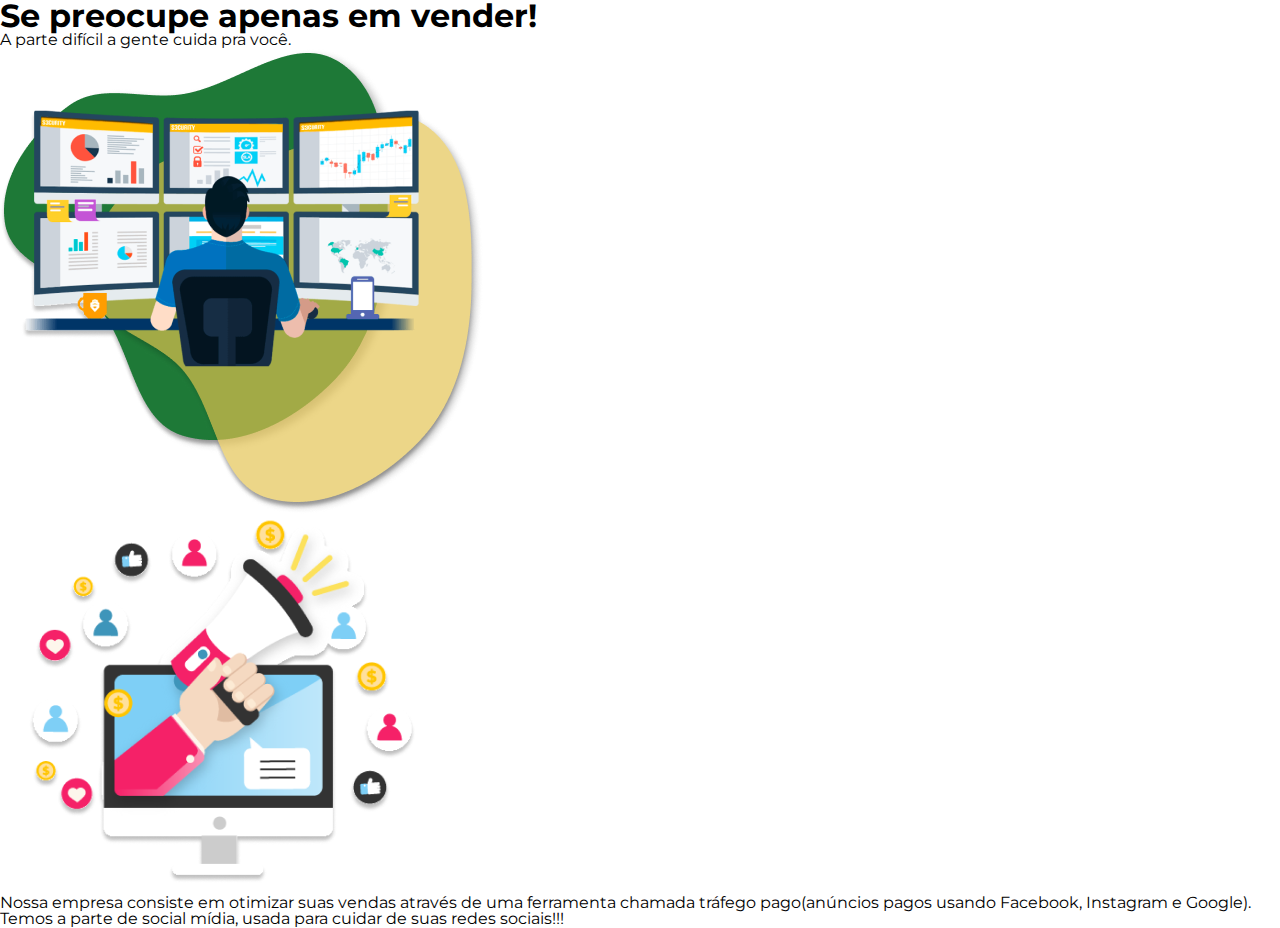
==== index.html @ 1cc40378 "feat: iniciar a base do projeto" ====
<!DOCTYPE html>
<html lang="pt-br">
<head>
    <meta charset="UTF-8">
    <meta http-equiv="X-UA-Compatible" content="IE=edge">
    <meta name="viewport" content="width=device-width, initial-scale=1.0">
    <title>Landing Page</title>
    <link rel="preconnect" href="https://fonts.googleapis.com">
    <link rel="preconnect" href="https://fonts.gstatic.com" crossorigin>
    <link
        href="https://fonts.googleapis.com/css2?family=Montserrat:ital,wght@0,100;0,200;0,300;0,400;0,500;0,600;0,700;0,800;0,900;1,100;1,200;1,300;1,400;1,500;1,600;1,700;1,800;1,900&display=swap"
        rel="stylesheet">
    <link rel="stylesheet" href="css/reset.css">
    <link rel="stylesheet" href="css/index.css">
</head>
<body>
    <main>
        <div>
            <div>
                <h1>Se preocupe apenas em vender!</h1>
                <p>A parte difícil a gente cuida pra você.</p>
            </div>
            <img src="assets/computers/imagem_principal.png" alt="">
        </div>
        <div>
            <img src="assets/computers/computerSocial.png" alt="">
            <p>
                Nossa empresa consiste em otimizar suas vendas através de uma ferramenta chamada tráfego pago(anúncios
                pagos usando Facebook, Instagram e Google).
                Temos a parte de social mídia, usada para cuidar de suas redes sociais!!!
            </p>
        </div>
    </main>
</body>
</html>
---- css/index.css ----
@import url('https://fonts.googleapis.com/css2?family=Montserrat:ital,wght@0,100;0,200;0,300;0,400;0,500;0,600;0,700;0,800;0,900;1,100;1,200;1,300;1,400;1,500;1,600;1,700;1,800;1,900&display=swap');

/* RESET CSS ABAIXO*/
html, body, div, span, applet, object, iframe,
h1, h2, h3, h4, h5, h6, p, blockquote, pre,
a, abbr, acronym, address, big, cite, code,
del, dfn, em, img, ins, kbd, q, s, samp,
small, strike, strong, sub, sup, tt, var,
b, u, i, center,
dl, dt, dd, ol, ul, li,
fieldset, form, label, legend,
table, caption, tbody, tfoot, thead, tr, th, td,
article, aside, canvas, details, embed, 
figure, figcaption, footer, header, hgroup, 
menu, nav, output, ruby, section, summary,
time, mark, audio, video {
	margin: 0;
	padding: 0;
	border: 0;
}
article, aside, details, figcaption, figure, 
footer, header, hgroup, menu, nav, section {
	display: block;
}
body {
	line-height: 1;
}
ol, ul {
	list-style: none;
}
blockquote, q {
	quotes: none;
}
blockquote:before, blockquote:after,
q:before, q:after {
	content: '';
	content: none;
}
table {
	border-collapse: collapse;
	border-spacing: 0;
}
/* RESET CSS ACIMA*/

* {
    font-family: 'montserrat', sans-serif;
}
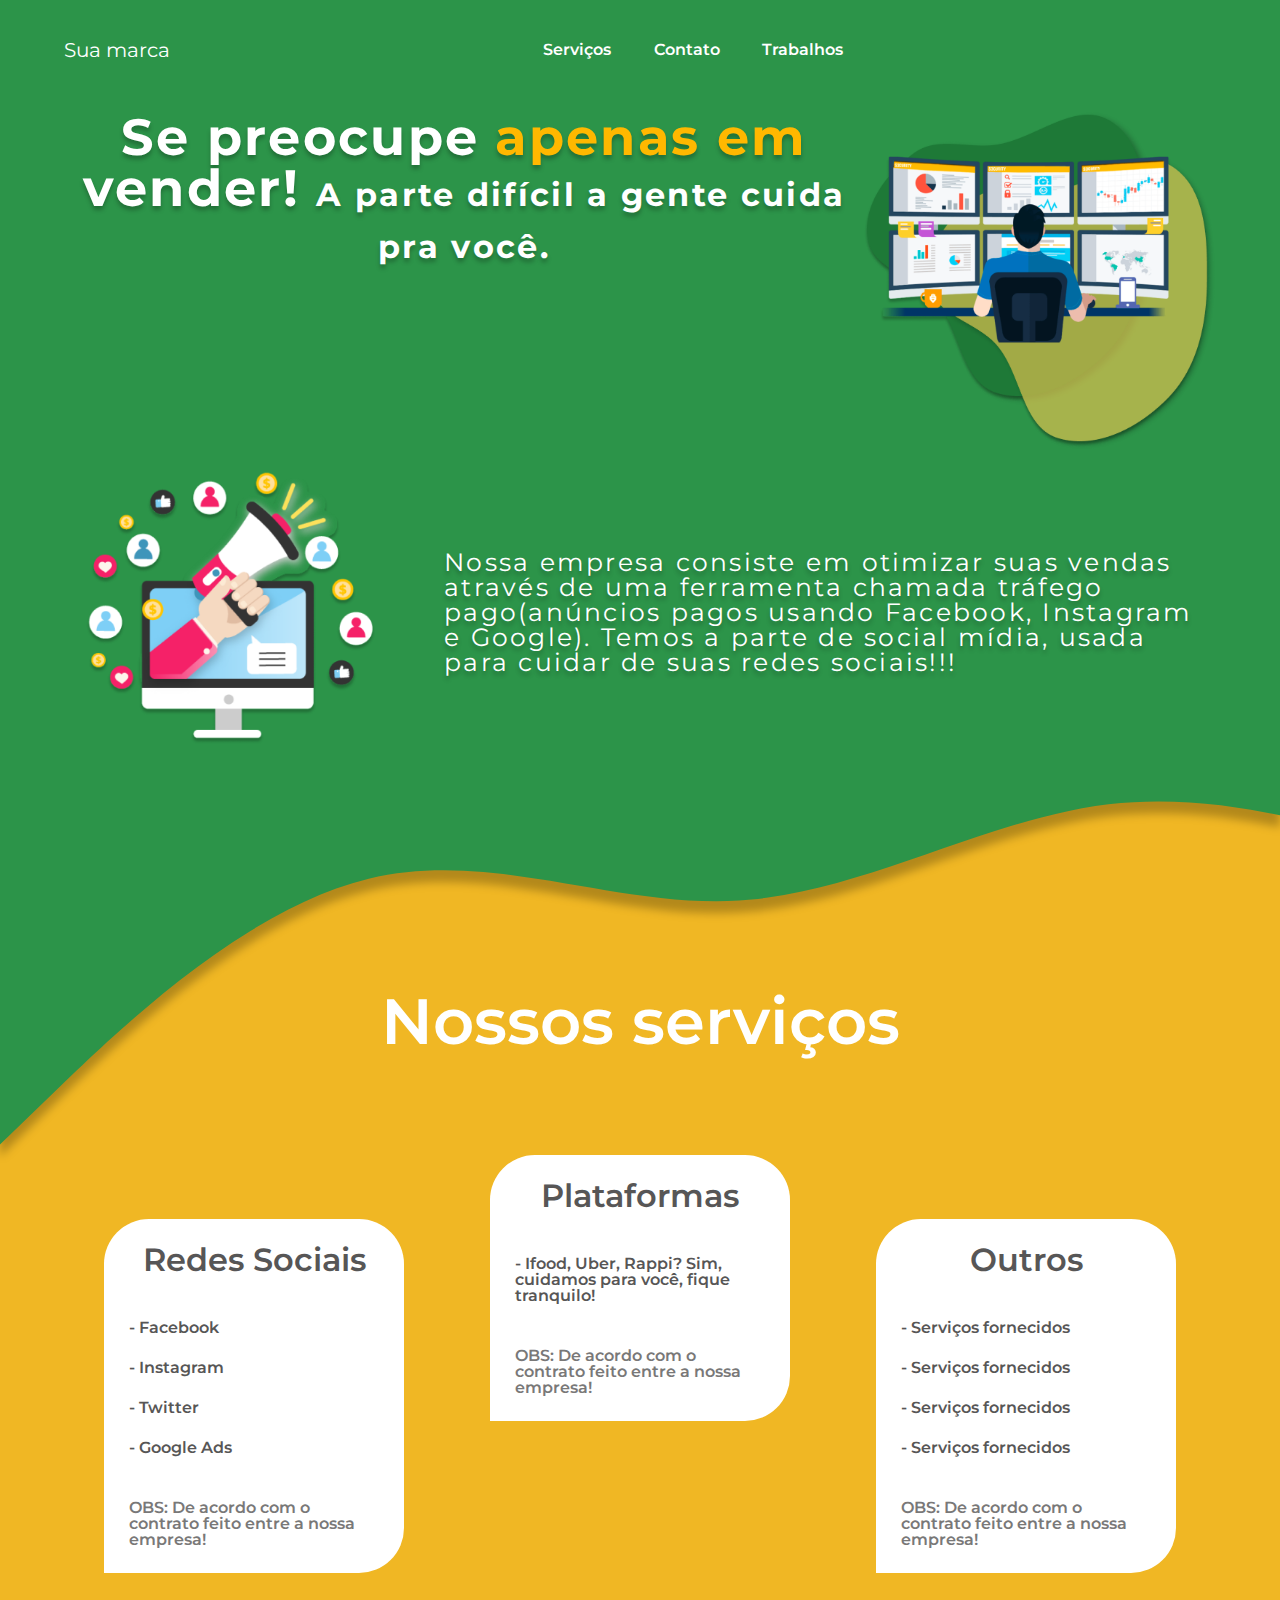
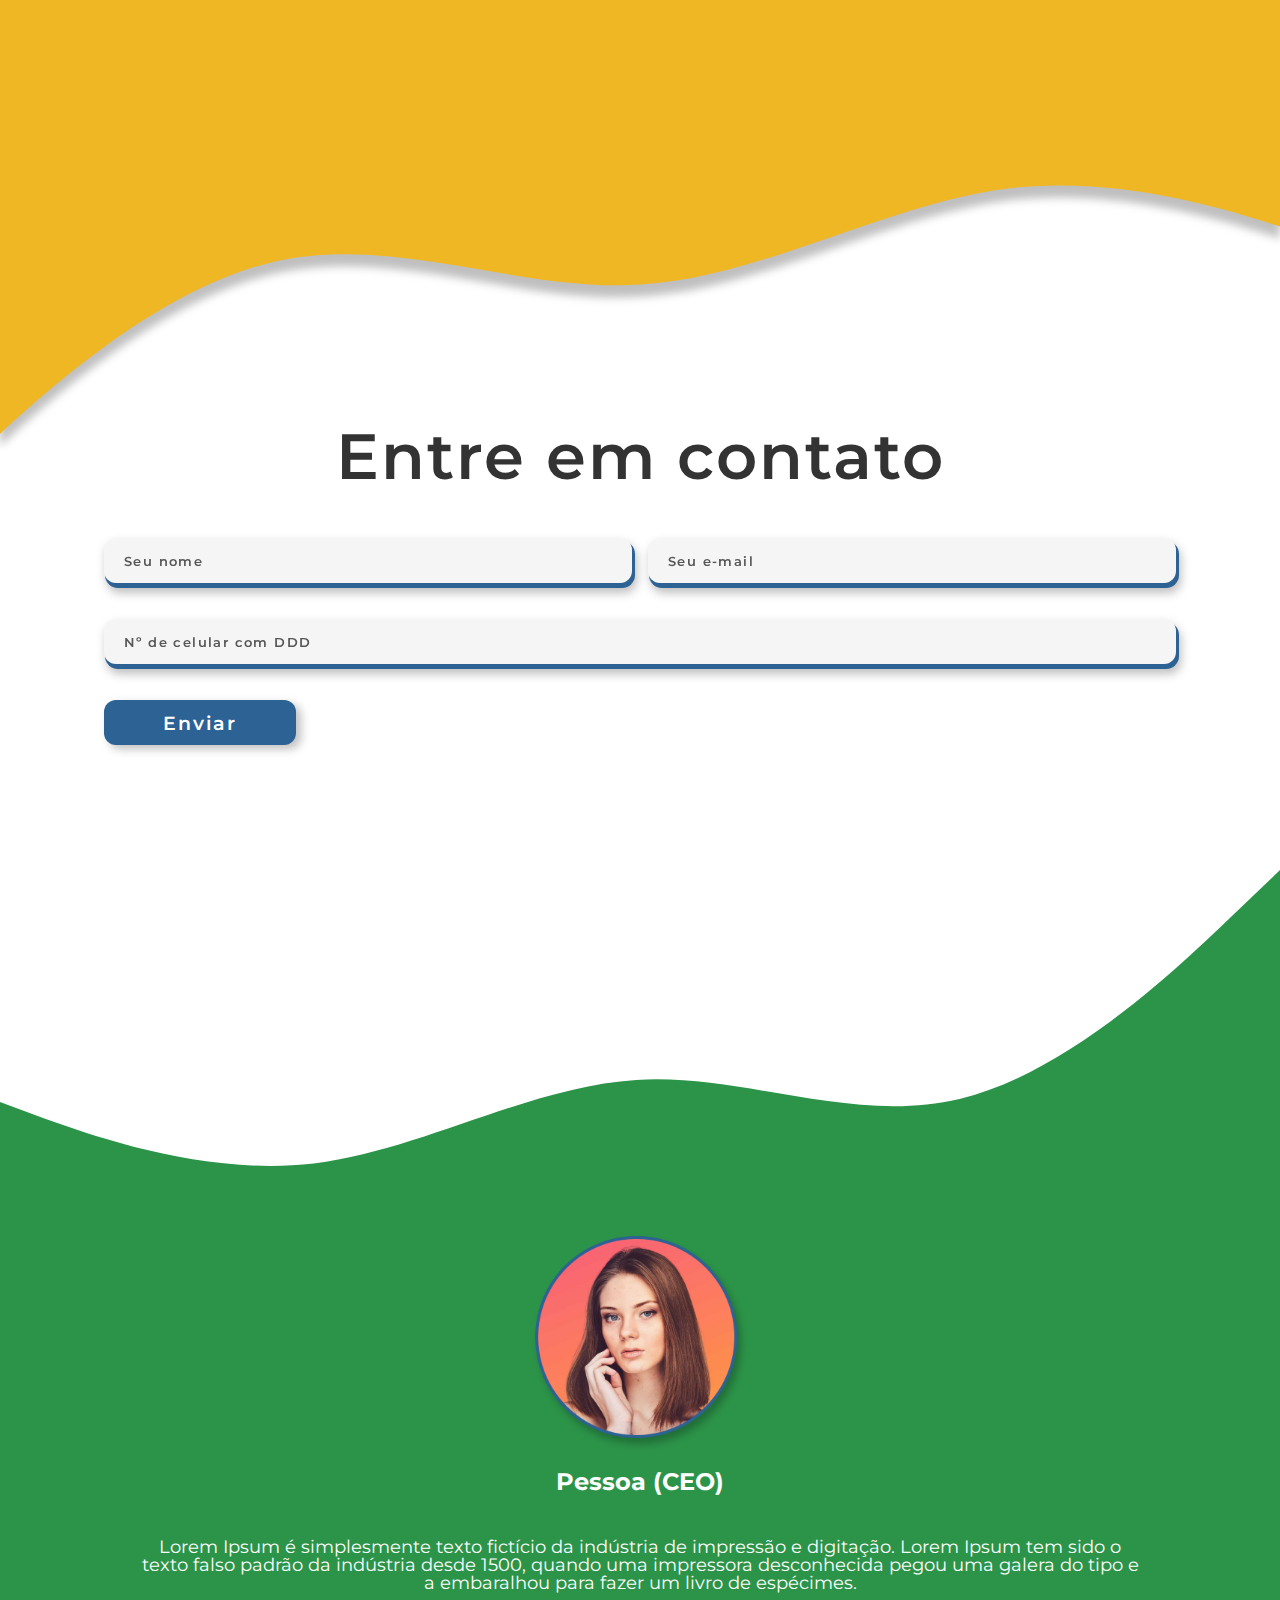
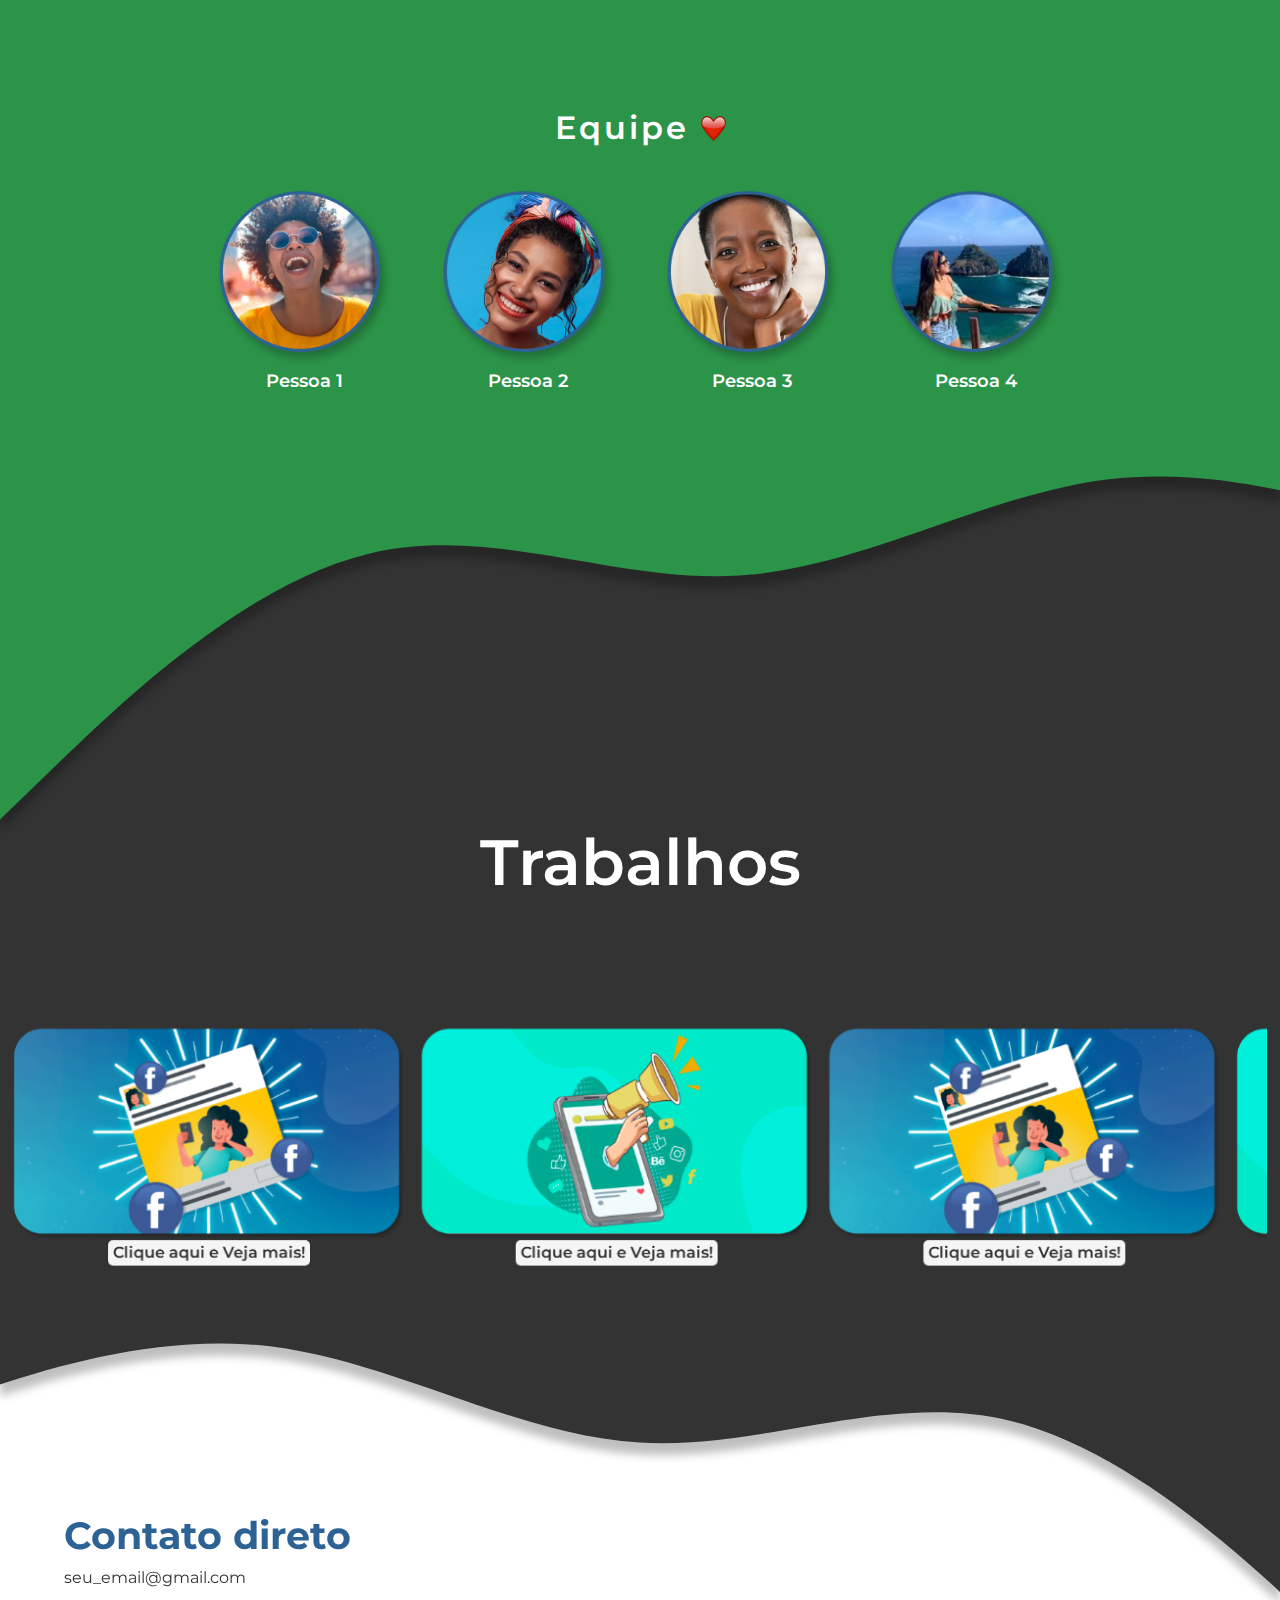
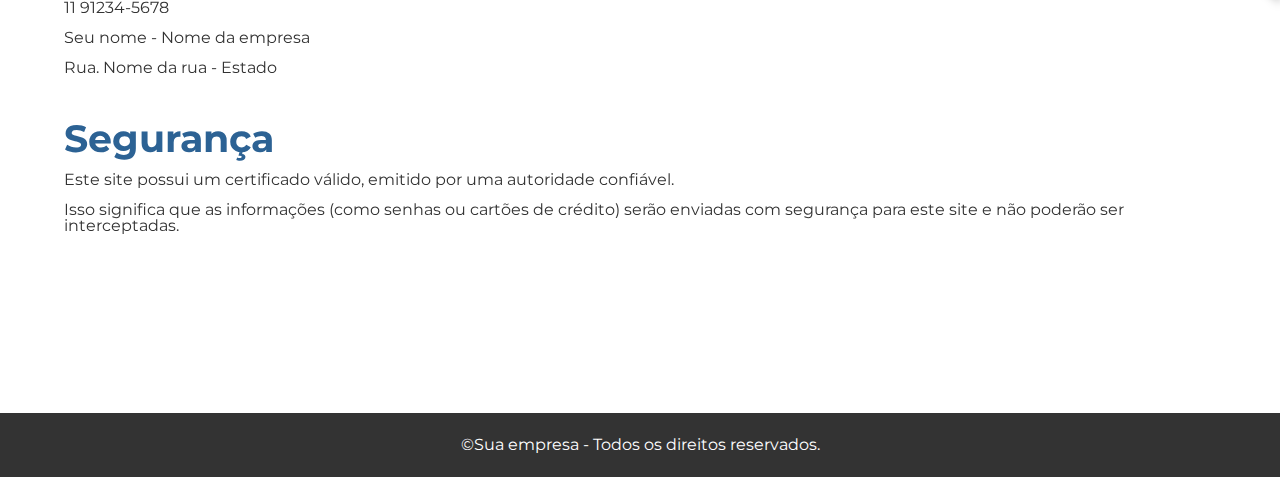
==== commit 8540071f: "todo o projeto" ====
--- a/index.html
+++ b/index.html
@@ -10,26 +10,232 @@
     <link
         href="https://fonts.googleapis.com/css2?family=Montserrat:ital,wght@0,100;0,200;0,300;0,400;0,500;0,600;0,700;0,800;0,900;1,100;1,200;1,300;1,400;1,500;1,600;1,700;1,800;1,900&display=swap"
         rel="stylesheet">
-    <link rel="stylesheet" href="css/reset.css">
     <link rel="stylesheet" href="css/index.css">
 </head>
 <body>
-    <main>
-        <div>
-            <div>
-                <h1>Se preocupe apenas em vender!</h1>
-                <p>A parte difícil a gente cuida pra você.</p>
-            </div>
-            <img src="assets/computers/imagem_principal.png" alt="">
-        </div>
-        <div>
-            <img src="assets/computers/computerSocial.png" alt="">
-            <p>
-                Nossa empresa consiste em otimizar suas vendas através de uma ferramenta chamada tráfego pago(anúncios
-                pagos usando Facebook, Instagram e Google).
-                Temos a parte de social mídia, usada para cuidar de suas redes sociais!!!
+    <header class='header'>
+        <nav class='navBar'>
+            <p style='font-size: 20px;'>Sua marca</p>
+            <ul>
+                <li>Serviços</li>
+                <li>Contato</li>
+                <li>Trabalhos</li>
+            </ul>
+            <div></div>
+        </nav>
+        <div class='container'>
+            <div class='headerTxt1'>
+                <div style='max-width: 800px;'>
+                    <h1>Se preocupe
+                        <span class='textYellow'>
+                            apenas em
+                        </span>
+                        vender!
+                        <span style='font-size: 2.5vw;'>
+                            A parte difícil a gente cuida pra você.
+                        </span>
+                    </h1>
+                </div>
+                <div style='min-width: 330px;'>
+                    <img src="assets/others/imagem_principal.png" alt="">
+                </div>
+            </div>
+            <div class='headerTxt2'>
+                <div style='min-width: 330px;'>
+                    <img src="assets/others/computerSocial.png" alt="">
+                </div>
+
+                <p style='max-width: 800px;'>
+                    Nossa empresa consiste em otimizar suas vendas através de uma ferramenta chamada tráfego
+                    pago(anúncios
+                    pagos usando Facebook, Instagram e Google).
+                    Temos a parte de social mídia, usada para cuidar de suas redes sociais!!!
+                </p>
+            </div>
+        </div>
+    </header>
+
+    <main class='services'>
+        <div class='spacer layer1'></div>
+        <div class='container servicesContainer'>
+            <h1 style='font-weight: 600; font-size: 5vw;'>Nossos serviços</h1>
+            <div class='cardsContainer'>
+                <div class='cardServices cardServicesLeft'>
+                    <div class='cardServicesTitle'>
+                        <h1>Redes Sociais</h1>
+                    </div>
+                    <div class='cardServicesMultiTexts'>
+                        <p>- Facebook</p>
+                        <p>- Instagram</p>
+                        <p>- Twitter</p>
+                        <p>- Google Ads</p>
+                    </div>
+                    <p class='textGrayBoulder'>OBS: De acordo com o contrato feito entre a nossa empresa!</p>
+                </div>
+                <div class='cardServices cardServiceTop'>
+                    <div class='cardServicesTitle'>
+                        <h1>Plataformas</h1>
+                    </div>
+                    <div>
+                        <p>- Ifood, Uber, Rappi? Sim, cuidamos para você, fique tranquilo!</p>
+                    </div>
+                    <p class='textGrayBoulder'>OBS: De acordo com o contrato feito entre a nossa empresa!</p>
+                </div>
+                <div class='cardServices cardServicesLeft'>
+                    <div class='cardServicesTitle'>
+                        <h1>Outros</h1>
+                    </div>
+                    <div class='cardServicesMultiTexts'>
+                        <p>- Serviços fornecidos</p>
+                        <p>- Serviços fornecidos</p>
+                        <p>- Serviços fornecidos</p>
+                        <p>- Serviços fornecidos</p>
+                    </div>
+                    <p class='textGrayBoulder'>OBS: De acordo com o contrato feito entre a nossa empresa!</p>
+                </div>
+            </div>
+        </div>
+    </main>
+
+    <section class='contact'>
+        <div class='spacer layer2'></div>
+        <div class='container'>
+            <div class='contactContainer'>
+                <h1 style='font-size: 5vw; letter-spacing: 2px;'>Entre em contato</h1>
+                <div class='contactInputContainer'>
+                    <div style='display: flex; gap: 16px; width: 100%;'>
+                        <input type="text" placeholder='Seu nome'>
+                        <input type="text" placeholder='Seu e-mail'>
+                    </div>
+                    <input type="text" placeholder='Nº de celular com DDD'>
+                </div>
+                <div class='buttonContactDiv'>
+                    <button>Enviar</button>
+                </div>
+            </div>
+        </div>
+        <div class='spacer layer3'></div>
+    </section>
+
+    <section style='background-color: #2C9449;' class='team'>
+        <div class='CEOTeamContainer container'>
+            <div class='CEOImgContainer'>
+                <div style='min-width: 150px;'>
+                    <img class='CEOImg' src="assets/persons/CEO.png" alt="">
+                </div>
+                <h2>Pessoa (CEO)</h2>
+            </div>
+            <p style='max-width: 1000px; text-align: center;'>
+                Lorem Ipsum é simplesmente texto fictício da indústria
+                de impressão e digitação. Lorem Ipsum tem sido o texto
+                falso padrão da indústria desde 1500, quando uma impressora
+                desconhecida pegou uma galera do tipo e a embaralhou
+                para fazer um livro de espécimes.
             </p>
         </div>
-    </main>
+
+        <div class='teamPersonsContainer'>
+            <div style='display: flex; gap: 12px; justify-content: center;'>
+                <h1 style='font-weight: 600; letter-spacing: 3px;'>Equipe</h1>
+                <div class='heart'></div>
+            </div>
+            <div class='teamPersonWrap'>
+                <div class='personTeam'>
+                    <img src="assets/persons/person1.png" alt="">
+                    <p>Pessoa 1</p>
+                </div>
+                <div class='personTeam'>
+                    <img src="assets/persons/person2.png" alt="">
+                    <p>Pessoa 2</p>
+                </div>
+                <div class='personTeam'>
+                    <img src="assets/persons/person3.png" alt="">
+                    <p>Pessoa 3</p>
+                </div>
+                <div class='personTeam'>
+                    <img src="assets/persons/person4.png" alt="">
+                    <p>Pessoa 4</p>
+                </div>
+
+            </div>
+        </div>
+    </section>
+
+    <section class='jobs'>
+        <div class='spacer layer1'></div>
+        <h1 style='font-weight: 600; font-size: 5vw; margin-bottom: 8vw;'>Trabalhos</h1>
+        <div id='sliderJobs' class='sliderJobs'>
+            <div class='sliderItem'>
+                <img src="assets/slider/Rectangle1.png" alt="">
+                <a href="">Clique aqui e Veja mais!</a>
+            </div>
+            <div class='sliderItem'>
+                <img src="assets/slider/Rectangle2.png" alt="">
+                <a href="">Clique aqui e Veja mais!</a>
+            </div>
+            <div class='sliderItem'>
+                <img src="assets/slider/Rectangle1.png" alt="">
+                <a href="">Clique aqui e Veja mais!</a>
+            </div>
+            <div class='sliderItem'>
+                <img src="assets/slider/Rectangle2.png" alt="">
+                <a href="">Clique aqui e Veja mais!</a>
+            </div>
+            <div class='sliderItem'>
+                <img src="assets/slider/Rectangle1.png" alt="">
+                <a href="">Clique aqui e Veja mais!</a>
+            </div>
+            <div class='sliderItem'>
+                <img src="assets/slider/Rectangle2.png" alt="">
+                <a href="">Clique aqui e Veja mais!</a>
+            </div>
+            <div class='sliderItem'>
+                <img src="assets/slider/Rectangle1.png" alt="">
+                <a href="">Clique aqui e Veja mais!</a>
+            </div>
+            <div class='sliderItem'>
+                <img src="assets/slider/Rectangle2.png" alt="">
+                <a href="">Clique aqui e Veja mais!</a>
+            </div>
+            <div class='sliderItem'>
+                <img src="assets/slider/Rectangle1.png" alt="">
+                <a href="">Clique aqui e Veja mais!</a>
+            </div>
+            <div class='sliderItem'>
+                <img src="assets/slider/Rectangle2.png" alt="">
+                <a href="">Clique aqui e Veja mais!</a>
+            </div>
+        </div>
+    </section>
+
+    <section class='companyContact'>
+        <div class='spacer layer4'></div>
+        <div class='companyContactWrap'>
+            <div class='contactDirectWrapper'>
+                <h1>Contato direto</h1>
+                <p>seu_email@gmail.com</p>
+                <p>11 91234-5678</p>
+                <p>Seu nome - Nome da empresa</p>
+                <p>Rua. Nome da rua - Estado</p>
+            </div>
+
+            <div class='contactSecurity'>
+                <h1>Segurança</h1>
+                <p>
+                    Este site possui um certificado válido,
+                    emitido por uma autoridade confiável.
+                </p>
+                <p>
+                    Isso significa que as informações (como senhas ou cartões de crédito)
+                    serão enviadas com segurança para este site e não poderão ser interceptadas.
+                </p>
+            </div>
+        </div>
+    </section>
+
+    <footer>
+        <p>©Sua empresa - Todos os direitos reservados.</p>
+    </footer>
+    <script src="./js/index.js"></script>
 </body>
 </html>--- a/css/index.css
+++ b/css/index.css
@@ -1,47 +1,672 @@
 @import url('https://fonts.googleapis.com/css2?family=Montserrat:ital,wght@0,100;0,200;0,300;0,400;0,500;0,600;0,700;0,800;0,900;1,100;1,200;1,300;1,400;1,500;1,600;1,700;1,800;1,900&display=swap');
 
 /* RESET CSS ABAIXO*/
-html, body, div, span, applet, object, iframe,
-h1, h2, h3, h4, h5, h6, p, blockquote, pre,
-a, abbr, acronym, address, big, cite, code,
-del, dfn, em, img, ins, kbd, q, s, samp,
-small, strike, strong, sub, sup, tt, var,
-b, u, i, center,
-dl, dt, dd, ol, ul, li,
-fieldset, form, label, legend,
-table, caption, tbody, tfoot, thead, tr, th, td,
-article, aside, canvas, details, embed, 
-figure, figcaption, footer, header, hgroup, 
-menu, nav, output, ruby, section, summary,
-time, mark, audio, video {
-	margin: 0;
-	padding: 0;
-	border: 0;
-}
-article, aside, details, figcaption, figure, 
-footer, header, hgroup, menu, nav, section {
-	display: block;
-}
+html,
+body,
+div,
+span,
+applet,
+object,
+iframe,
+h1,
+h2,
+h3,
+h4,
+h5,
+h6,
+p,
+blockquote,
+pre,
+a,
+abbr,
+acronym,
+address,
+big,
+cite,
+code,
+del,
+dfn,
+em,
+img,
+ins,
+kbd,
+q,
+s,
+samp,
+small,
+strike,
+strong,
+sub,
+sup,
+tt,
+var,
+b,
+u,
+i,
+center,
+dl,
+dt,
+dd,
+ol,
+ul,
+li,
+fieldset,
+form,
+label,
+legend,
+table,
+caption,
+tbody,
+tfoot,
+thead,
+tr,
+th,
+td,
+article,
+aside,
+canvas,
+details,
+embed,
+figure,
+figcaption,
+footer,
+header,
+hgroup,
+menu,
+nav,
+output,
+ruby,
+section,
+summary,
+time,
+mark,
+audio,
+video {
+    margin: 0;
+    padding: 0;
+    border: 0;
+}
+
+article,
+aside,
+details,
+figcaption,
+figure,
+footer,
+header,
+hgroup,
+menu,
+nav,
+section {
+    display: block;
+}
+
 body {
-	line-height: 1;
-}
-ol, ul {
-	list-style: none;
-}
-blockquote, q {
-	quotes: none;
-}
-blockquote:before, blockquote:after,
-q:before, q:after {
-	content: '';
-	content: none;
-}
+    line-height: 1;
+}
+
+ol,
+ul {
+    list-style: none;
+}
+
+blockquote,
+q {
+    quotes: none;
+}
+
+blockquote:before,
+blockquote:after,
+q:before,
+q:after {
+    content: '';
+    content: none;
+}
+
 table {
-	border-collapse: collapse;
-	border-spacing: 0;
-}
+    border-collapse: collapse;
+    border-spacing: 0;
+}
+
 /* RESET CSS ACIMA*/
 
 * {
     font-family: 'montserrat', sans-serif;
-}
+    /* text-shadow: 0px 4px 4px rgba(0, 0, 0, 0.25); */
+}
+
+:root {
+    --seaGreen: #2C9449;
+    --beer: #F0B724;
+    --selectiveYellow: #FFB800;
+    --davyGrey: #575656;
+    --darkGrey: #333333;
+    --boulder: #797878;
+    --ironSideGray: #666666;
+    --duskBlue: #2C6294;
+    --duskBlueHover: #629cd2;
+    --whiteSmoke: #F5F5F5;
+}
+
+.textYellow {
+    color: var(--selectiveYellow);
+}
+
+.textGrayBoulder {
+    color: var(--boulder);
+}
+
+.container {
+    max-width: 1200px;
+    width: 100%;
+    margin: 0 auto;
+}
+
+/* LAYERS*/
+.spacer {
+    aspect-ratio: 960/300;
+    position: relative;
+    top: -10px;
+    width: 100%;
+    background-repeat: no-repeat;
+    background-position: center;
+    background-size: cover;
+    filter: drop-shadow(0px 12px 4px rgba(0, 0, 0, 0.25));
+}
+
+.layer1 {
+    background-image: url('../assets/waves/waveGreen.svg');
+}
+
+.layer2 {
+    background-image: url('../assets/waves/waveYellow.svg');
+}
+
+.layer3 {
+    background-image: url('../assets/waves/waveGreenBottom.svg');
+    filter: none;
+    top: 10px;
+    aspect-ratio: 1120/300;
+}
+
+.layer4 {
+    background-image: url('../assets/waves/waveBlack.svg');
+}
+
+/* LAYERS */
+
+/* HEADER */
+.header {
+    position: relative;
+    display: flex;
+    flex-direction: column;
+    align-items: center;
+    min-height: 400px;
+    padding: 40px 5vw 0px 5vw;
+    background-color: var(--seaGreen);
+    color: white;
+}
+
+.navBar {
+    display: flex;
+    width: 100%;
+    justify-content: space-between;
+    align-items: center;
+    padding-bottom: 4vw;
+    gap: 16px;
+}
+
+.navBar ul {
+    display: flex;
+    align-items: center;
+    justify-content: space-between;
+    font-weight: 600;
+    max-width: 300px;
+    width: 100%;
+    gap: 16px;
+}
+
+.headerTxt1 {
+    font-size: 2vw;
+    font-weight: 700;
+    text-align: center;
+    margin-bottom: 1rem;
+    width: 100%;
+    display: flex;
+    letter-spacing: 0.09em;
+    justify-content: space-between;
+    text-shadow: 0px 4px 4px rgba(0, 0, 0, 0.25);
+
+}
+
+.headerTxt1 img {
+    width: 100%;
+    max-width: 1000px;
+    height: auto;
+}
+
+.headerTxt2 {
+    display: flex;
+    font-size: 25px;
+    letter-spacing: 0.09em;
+    align-items: center;
+    justify-content: space-between;
+    font-style: normal;
+    font-weight: 400;
+    gap: 50px;
+    text-shadow: 0px 4px 4px rgba(0, 0, 0, 0.25);
+}
+
+.headerTxt2 img {
+    width: 100%;
+    max-width: 400px;
+    height: auto;
+}
+
+/* HEADER */
+
+/* SERVICES */
+.services {
+    position: relative;
+    display: flex;
+    flex-direction: column;
+    align-items: center;
+    min-height: 400px;
+    background-color: var(--beer);
+    color: white;
+}
+
+.servicesContainer {
+    position: relative;
+    top: -13vw;
+    display: flex;
+    flex-direction: column;
+    align-items: center;
+    justify-content: center;
+    box-sizing: border-box;
+    padding: 0px 5vw 0px 5vw;
+}
+
+.cardsContainer {
+    display: flex;
+    justify-content: space-between;
+    width: 100%;
+    padding-top: 13vw;
+    gap: 16px;
+}
+
+.cardServices {
+    background-color: #ffff;
+    color: var(--davyGrey);
+    font-weight: 600;
+    gap: 44px;
+    height: 100%;
+    box-sizing: border-box;
+    padding: 25px;
+    max-width: 300px;
+    width: 100%;
+    border-radius: 45px 45px 45px 0px;
+    display: flex;
+    flex-direction: column;
+}
+
+.cardServicesTitle {
+    display: flex;
+    align-items: center;
+    justify-content: center;
+}
+
+.cardServiceTop {
+    position: relative;
+    top: -5vw;
+}
+
+.cardServicesMultiTexts {
+    display: flex;
+    flex-direction: column;
+    gap: 24px;
+}
+
+.cardServices h1 {
+    font-weight: 600;
+}
+
+/* SERVICES */
+
+/* CONTACT */
+.contact {
+    position: relative;
+    display: flex;
+    flex-direction: column;
+    align-items: center;
+    min-height: 400px;
+}
+
+.contact h1 {
+    font-weight: 600;
+    color: var(--darkGrey);
+}
+
+.contactContainer {
+    position: relative;
+    top: -9vw;
+    display: flex;
+    flex-direction: column;
+    align-items: center;
+    justify-content: center;
+    box-sizing: border-box;
+    width: 100%;
+    padding: 0px 5vw 0px 5vw;
+}
+
+.contactInputContainer input {
+    height: 45px;
+    width: 100%;
+    background-color: var(--whiteSmoke);
+    padding: 0px 20px;
+    border-radius: 12px;
+    border: none;
+    box-sizing: border-box;
+    box-shadow: 2px 4px 0px 1px var(--duskBlue);
+    filter: drop-shadow(2px 5px 5px rgba(0, 0, 0, 0.25));
+    outline: none;
+}
+
+.contactInputContainer input::placeholder {
+    color: var(--davyGrey);
+    font-weight: 600;
+    letter-spacing: 1.4px;
+}
+
+.contactInputContainer {
+    display: flex;
+    flex-direction: column;
+    justify-content: space-between;
+    gap: 36px;
+    width: 100%;
+    padding-top: 50px;
+}
+
+.buttonContactDiv button {
+    height: 45px;
+    width: 15vw;
+    background-color: var(--duskBlue);
+    border-radius: 12px;
+    border: none;
+    min-width: 150px;
+    color: white;
+    font-weight: 600;
+    font-size: 1.2rem;
+    letter-spacing: 0.1em;
+    box-shadow: 5px 4px 10px rgba(0, 0, 0, 0.25);
+    cursor: pointer;
+    transition: 0.3s ease-in-out;
+}
+
+.buttonContactDiv button:hover {
+    background-color: var(--duskBlueHover);
+}
+
+.buttonContactDiv {
+    display: flex;
+    width: 100%;
+    justify-content: flex-start;
+    align-items: flex-start;
+    margin-top: 36px;
+}
+
+/* CONTACT */
+
+/* TEAM */
+
+.team {
+    color: white;
+}
+
+.CEOTeamContainer {
+    display: flex;
+    justify-content: center;
+    align-items: center;
+    flex-direction: column;
+    gap: 44px;
+    box-sizing: border-box;
+    padding: 30px 5vw 0px 5vw;
+}
+
+.CEOTeamContainer p {
+    font-size: large;
+}
+
+.CEOImgContainer {
+    display: flex;
+    justify-content: center;
+    align-items: center;
+    text-align: center;
+    flex-direction: column;
+    gap: 14px;
+}
+
+.CEOImg {
+    width: 100%;
+    max-width: 220px;
+    height: auto;
+}
+
+.heart {
+    background-image: url('../assets/others/heart.png');
+    background-repeat: no-repeat;
+    background-size: contain;
+    background-position: center;
+    width: 25px;
+}
+
+.teamPersonWrap {
+    display: flex;
+    justify-content: center;
+    align-items: center;
+    flex-wrap: wrap;
+    gap: 44px;
+}
+
+.teamPersonWrap img {
+    width: 100%;
+    max-width: 180px;
+    height: auto;
+}
+
+.teamPersonsContainer {
+    display: flex;
+    justify-content: center;
+    align-items: center;
+    flex-direction: column;
+    padding-top: 120px;
+    padding-bottom: 40px;
+    gap: 44px;
+}
+
+.personTeam {
+    display: flex;
+    justify-content: center;
+    align-items: center;
+    flex-direction: column;
+    gap: 4px;
+}
+
+.personTeam p {
+    font-size: large;
+    font-weight: 600;
+}
+
+/* TEAM */
+
+/* JOBS */
+.jobs {
+    background-color: var(--darkGrey);
+    color: white;
+    display: flex;
+    flex-direction: column;
+    justify-content: center;
+    align-items: center;
+}
+
+.sliderJobs {
+    position: relative;
+    width: 100%;
+    display: flex;
+    gap: 16px;
+    overflow-x: auto;
+    overflow-y: hidden;
+    white-space: nowrap;
+    transition: all 0.2s;
+    transform: scale(0.98);
+    will-change: transform;
+    user-select: none;
+    cursor: pointer;
+}
+
+.sliderJobs::-webkit-scrollbar {
+    width: 16px;
+}
+
+.sliderJobs::-webkit-scrollbar-track {
+    background: var(--darkGrey);
+}
+
+.sliderJobs::-webkit-scrollbar-thumb {
+    background-color: var(--darkGrey);
+    border-radius: 10px;
+}
+
+
+.sliderJobs .active {
+    cursor: grabbing;
+    cursor: -webkit-grabbing;
+    transform: scale(1);
+}
+
+.sliderItem {
+    display: flex;
+    justify-content: center;
+    align-items: center;
+    flex-direction: column;
+    min-height: 300px;
+    min-width: 400px;
+    max-width: 450px;
+    width: 100%;
+}
+
+.sliderItem a {
+    text-decoration: none;
+    font-weight: 600;
+    padding: 5px;
+    border-radius: 5px;
+    color: var(--darkGrey);
+    background-color: var(--whiteSmoke);
+}
+
+.sliderJobs img {
+    width: 100%;
+    max-width: 400px;
+    height: auto;
+}
+
+/* JOBS */
+
+/* COMPANYCONTACT */
+.companyContact h1 {
+    color: var(--duskBlue);
+    font-size: 3vw;
+}
+
+.companyContact p {
+    color: var(--darkGrey);
+}
+
+.contactDirectWrapper {
+    display: flex;
+    align-items: flex-start;
+    flex-direction: column;
+    gap: 14px;
+}
+
+.contactSecurity {
+    display: flex;
+    align-items: flex-start;
+    flex-direction: column;
+    gap: 14px;
+}
+
+.companyContactWrap {
+    position: relative;
+    top: -14vw;
+    display: flex;
+    flex-direction: column;
+    gap: 44px;
+    padding: 0px 5vw 0px 5vw;
+}
+
+/* COMPANYCONTACT */
+
+/* FOOTER */
+
+footer {
+    background-color: var(--darkGrey);
+    color: white;
+    display: flex;
+    flex-direction: column;
+    justify-content: center;
+    align-items: center;
+    padding: 24px 0px 24px 0px;
+}
+
+/* FOOTER */
+
+
+
+
+@media screen and (max-width: 960px) {
+    .headerTxt1 {
+        font-size: 4vw;
+        flex-wrap: wrap;
+        justify-content: center;
+        gap: 24px;
+    }
+
+    .headerTxt1 img {
+        width: 300px;
+        height: auto;
+    }
+
+    .headerTxt2 {
+        flex-wrap: wrap-reverse;
+        justify-content: center;
+        text-align: center;
+        font-size: larger;
+    }
+
+    .CEOTeamContainer p {
+        font-size: larger;
+    }
+
+    .headerTxt2 img {
+        width: 300px;
+        height: auto;
+    }
+
+    .cardsContainer {
+        display: grid;
+        grid-template-columns: repeat(auto-fit, minmax(300px, 3fr));
+        align-items: center;
+        justify-content: center;
+        padding: 35px 0px 0px 0px;
+        gap: 24px;
+    }
+
+    .cardServices {
+        margin: 0 auto;
+    }
+
+    .cardServiceTop {
+        top: 0;
+    }
+}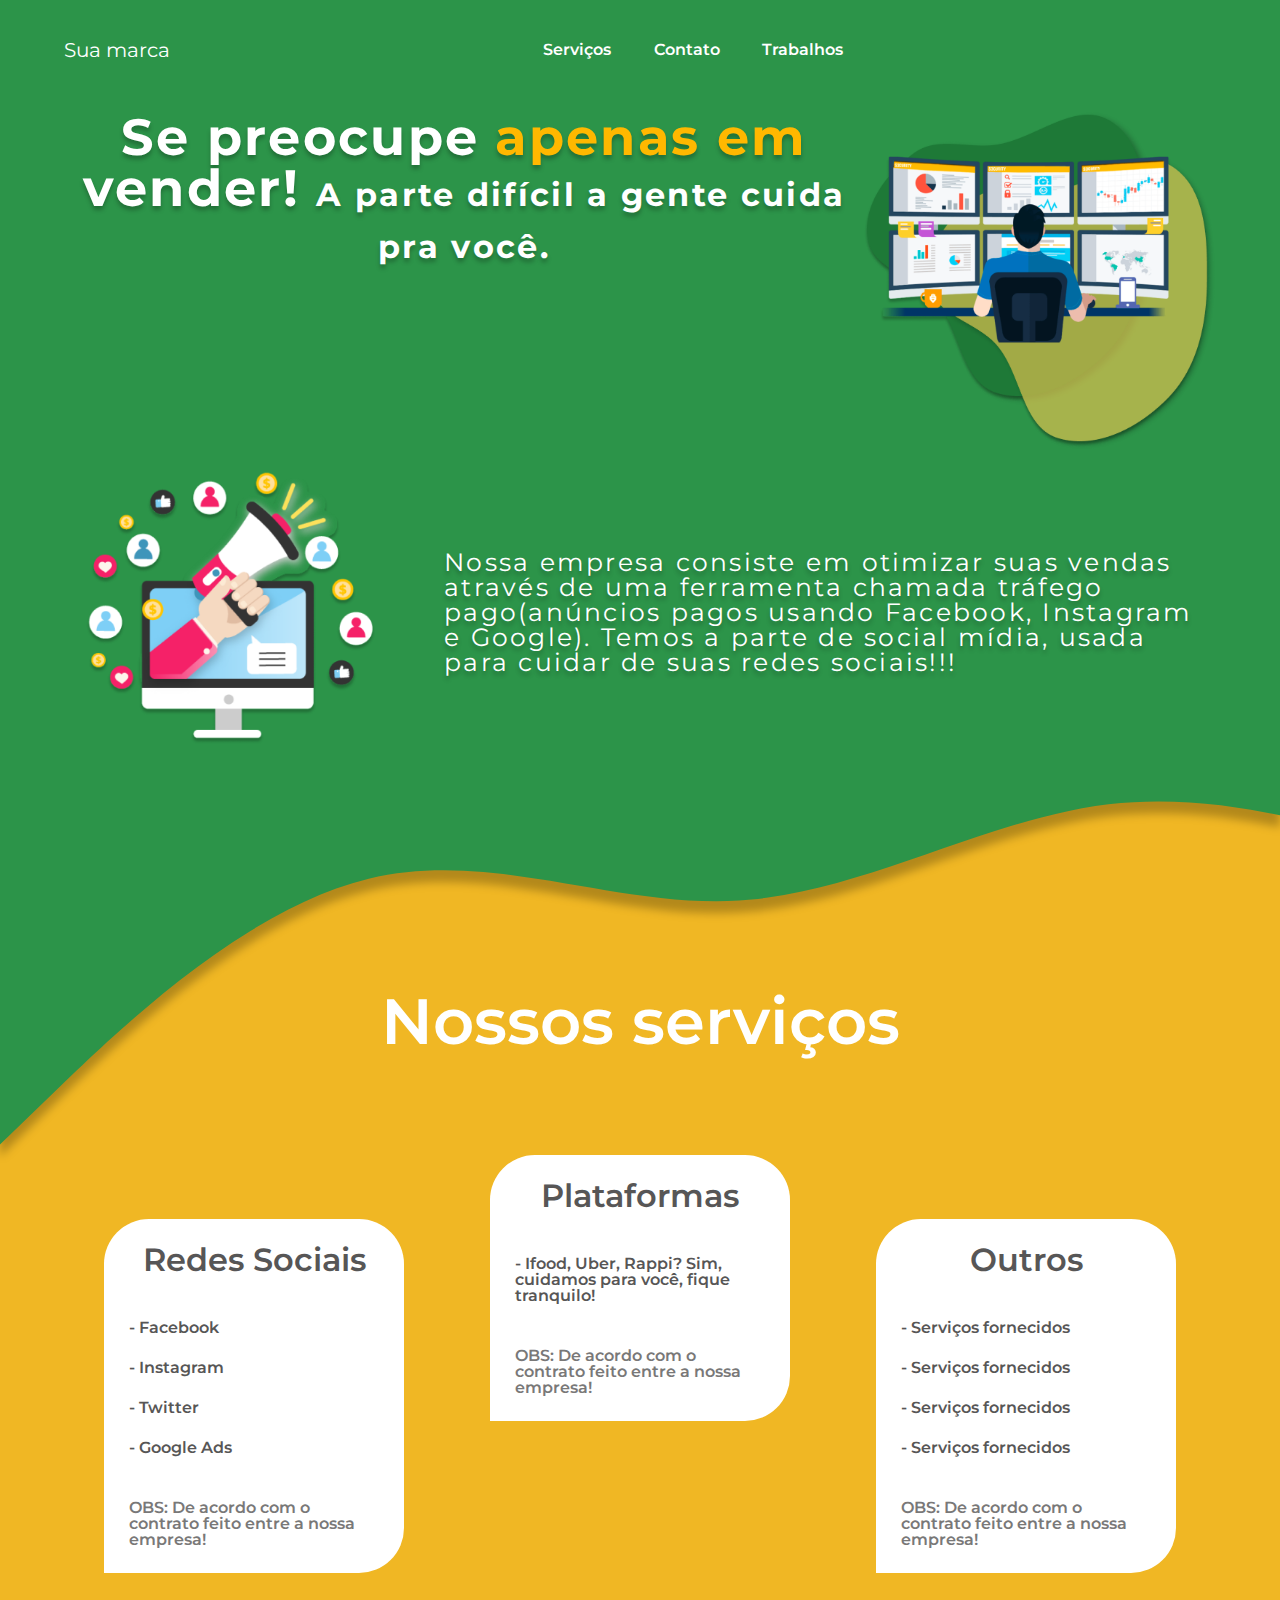
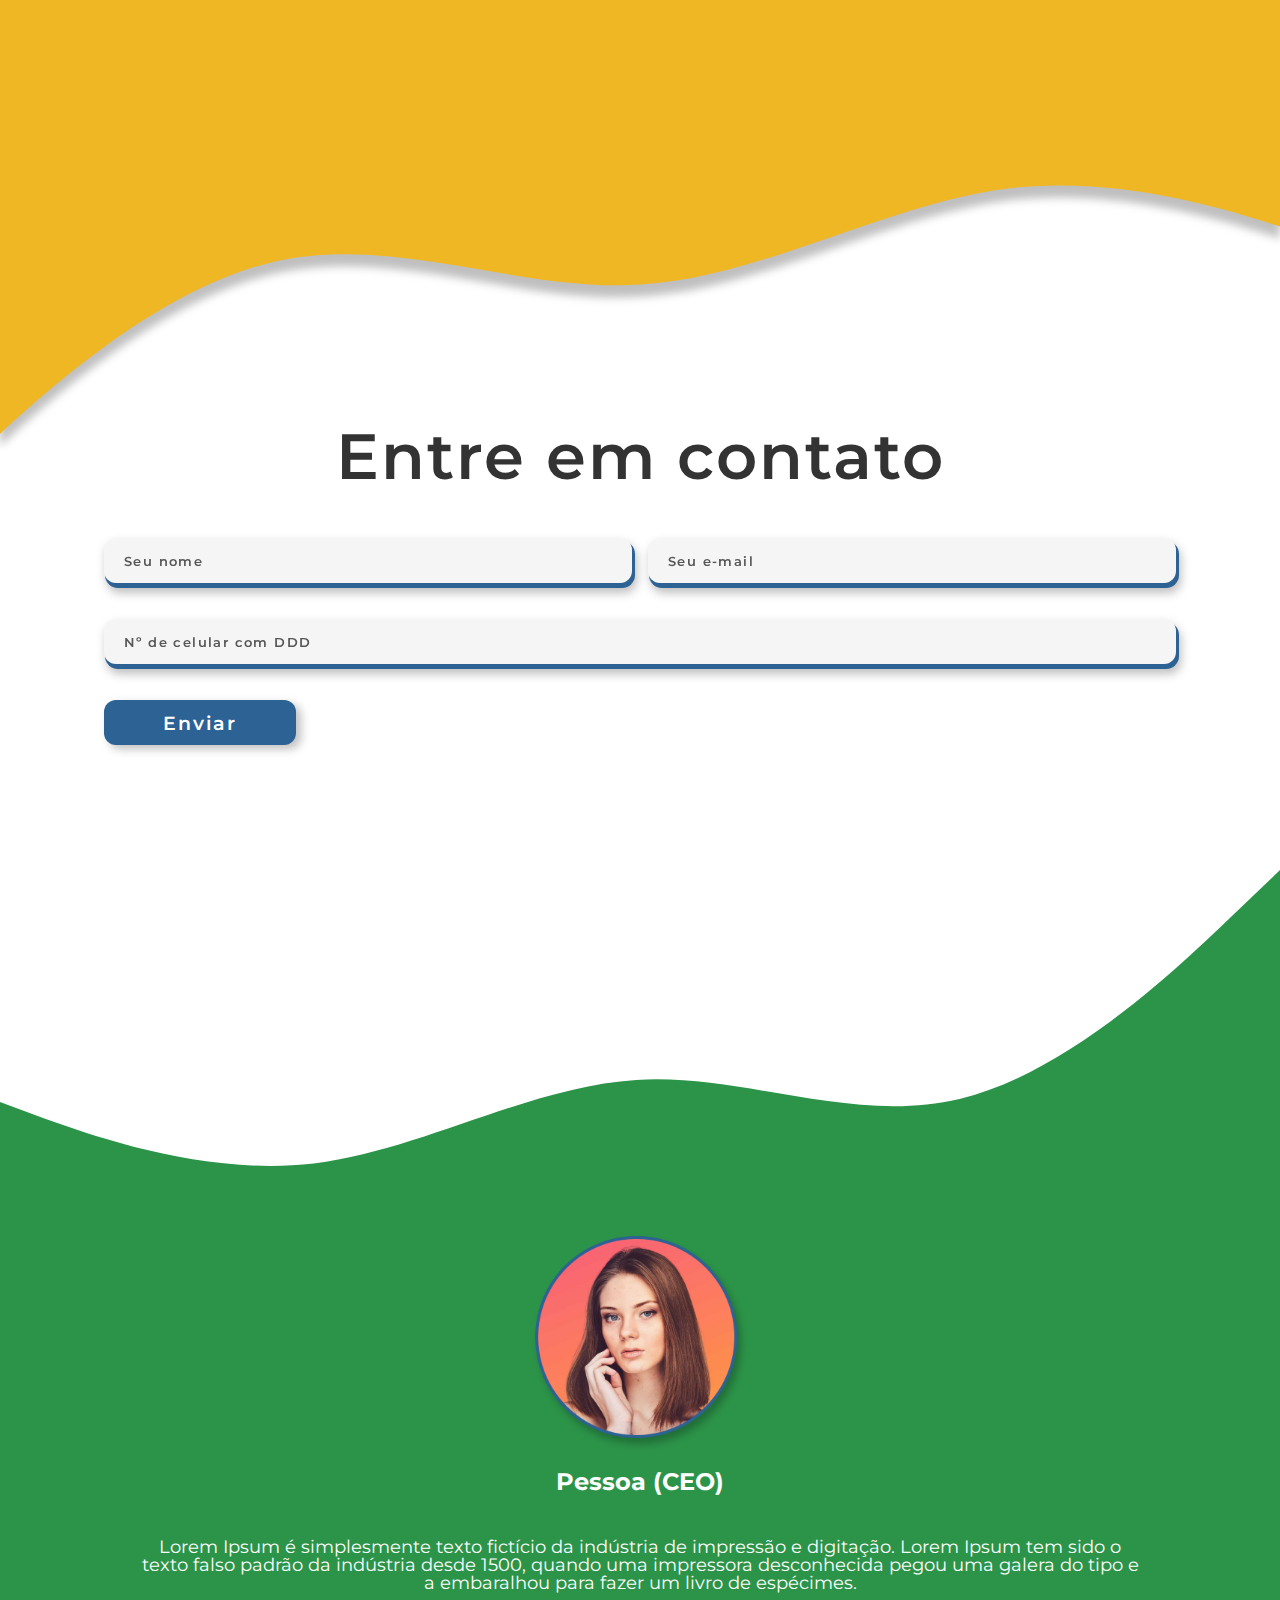
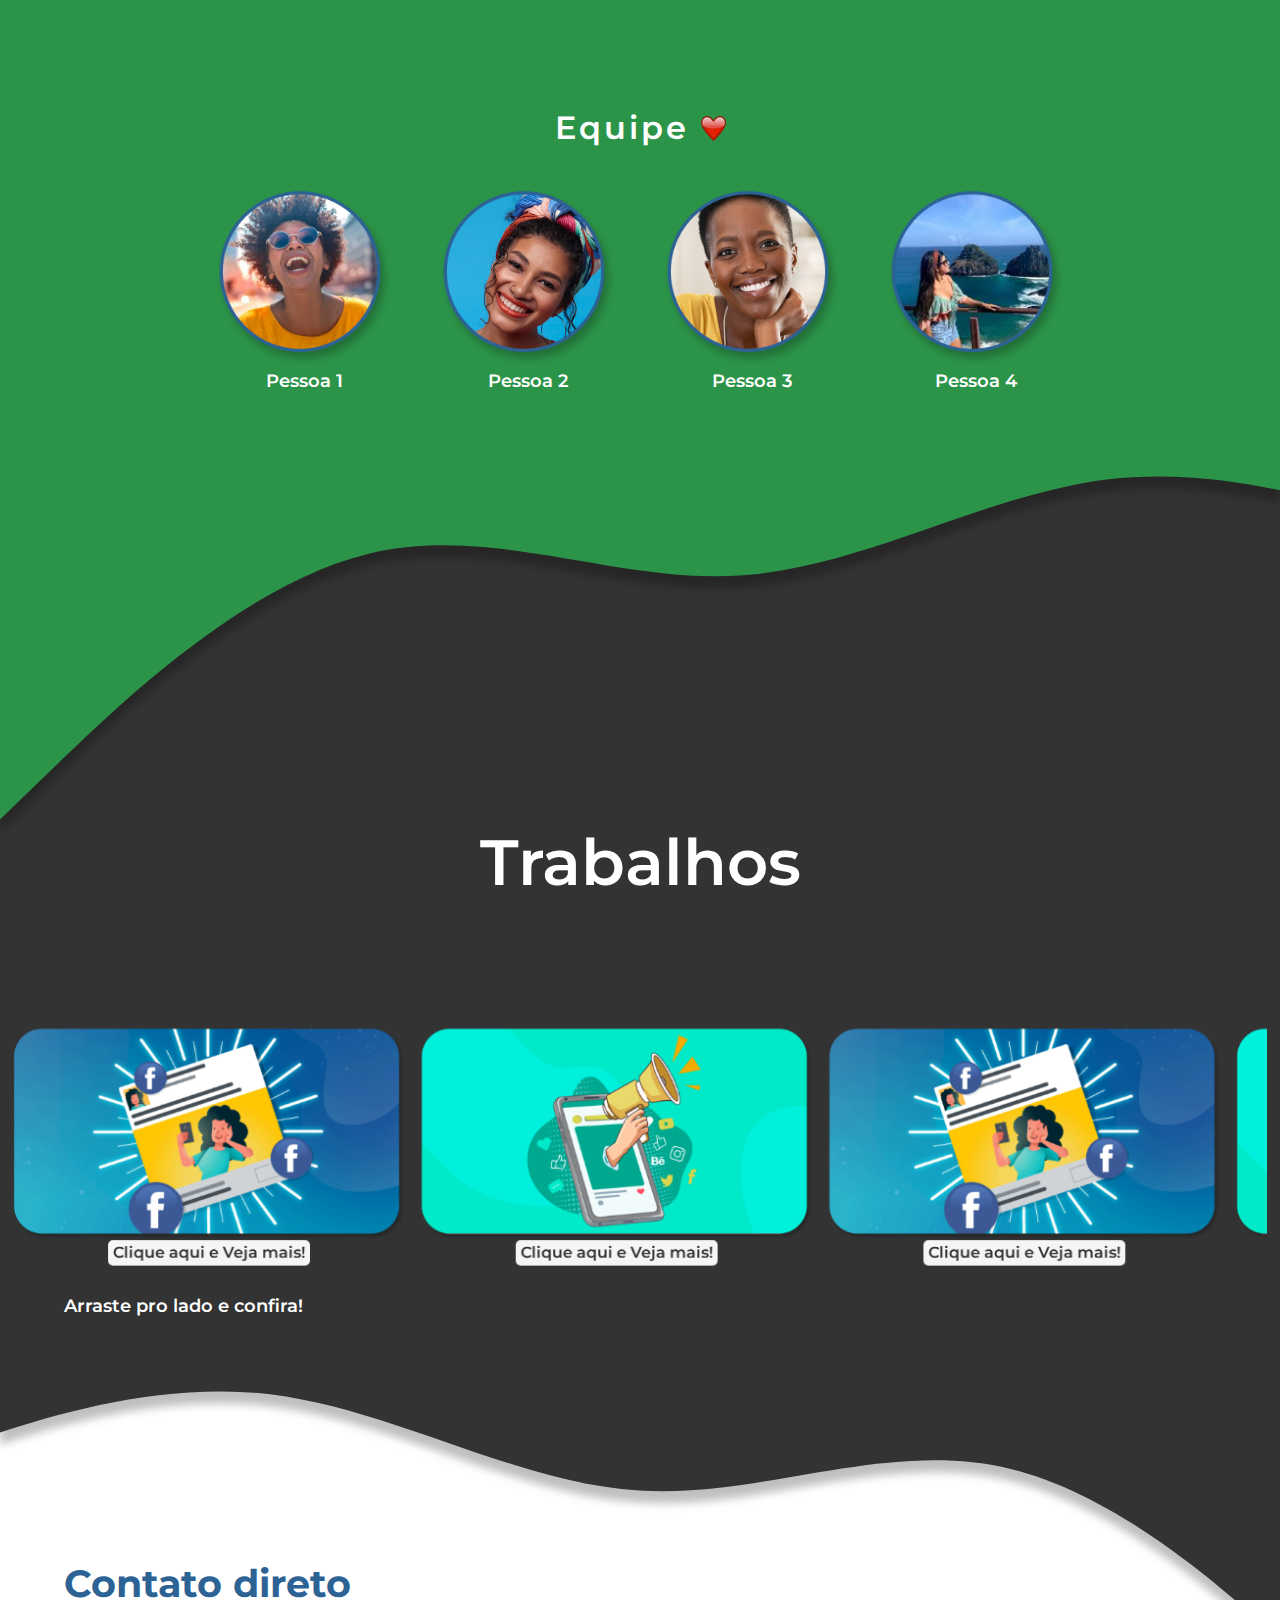
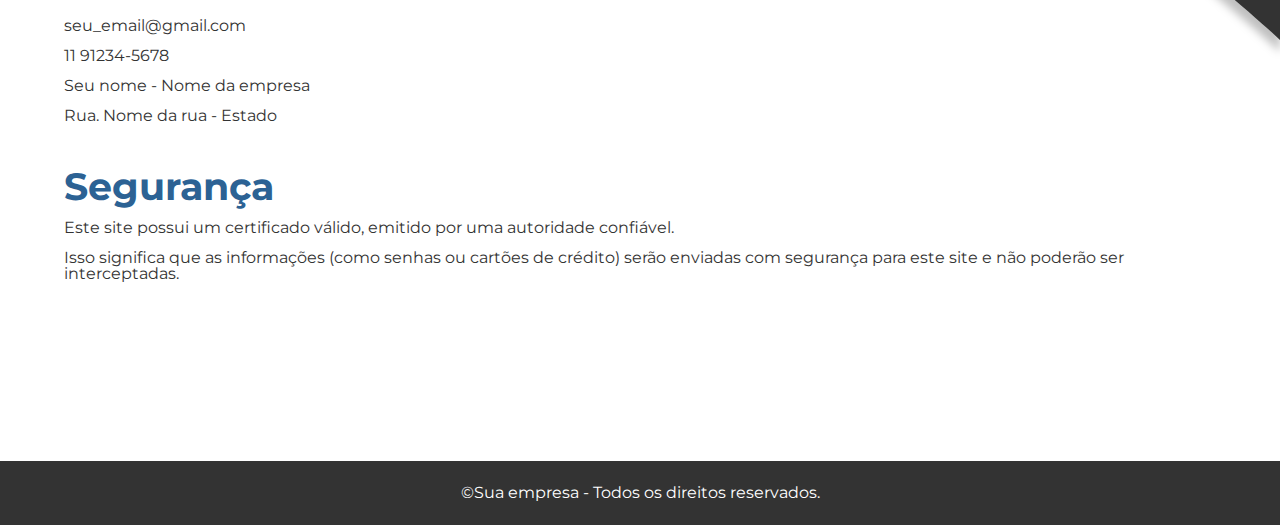
==== commit 49c44113: "fix: adicionar texto para o usuario arrastar" ====
--- a/index.html
+++ b/index.html
@@ -206,6 +206,9 @@
                 <a href="">Clique aqui e Veja mais!</a>
             </div>
         </div>
+        <div style='box-sizing: border-box; padding: 0px 5vw 30px 5vw; width: 100%; '>
+            <p style='font-weight: 600; font-size: large;'>Arraste pro lado e confira!</p>
+        </div>
     </section>
 
     <section class='companyContact'>
